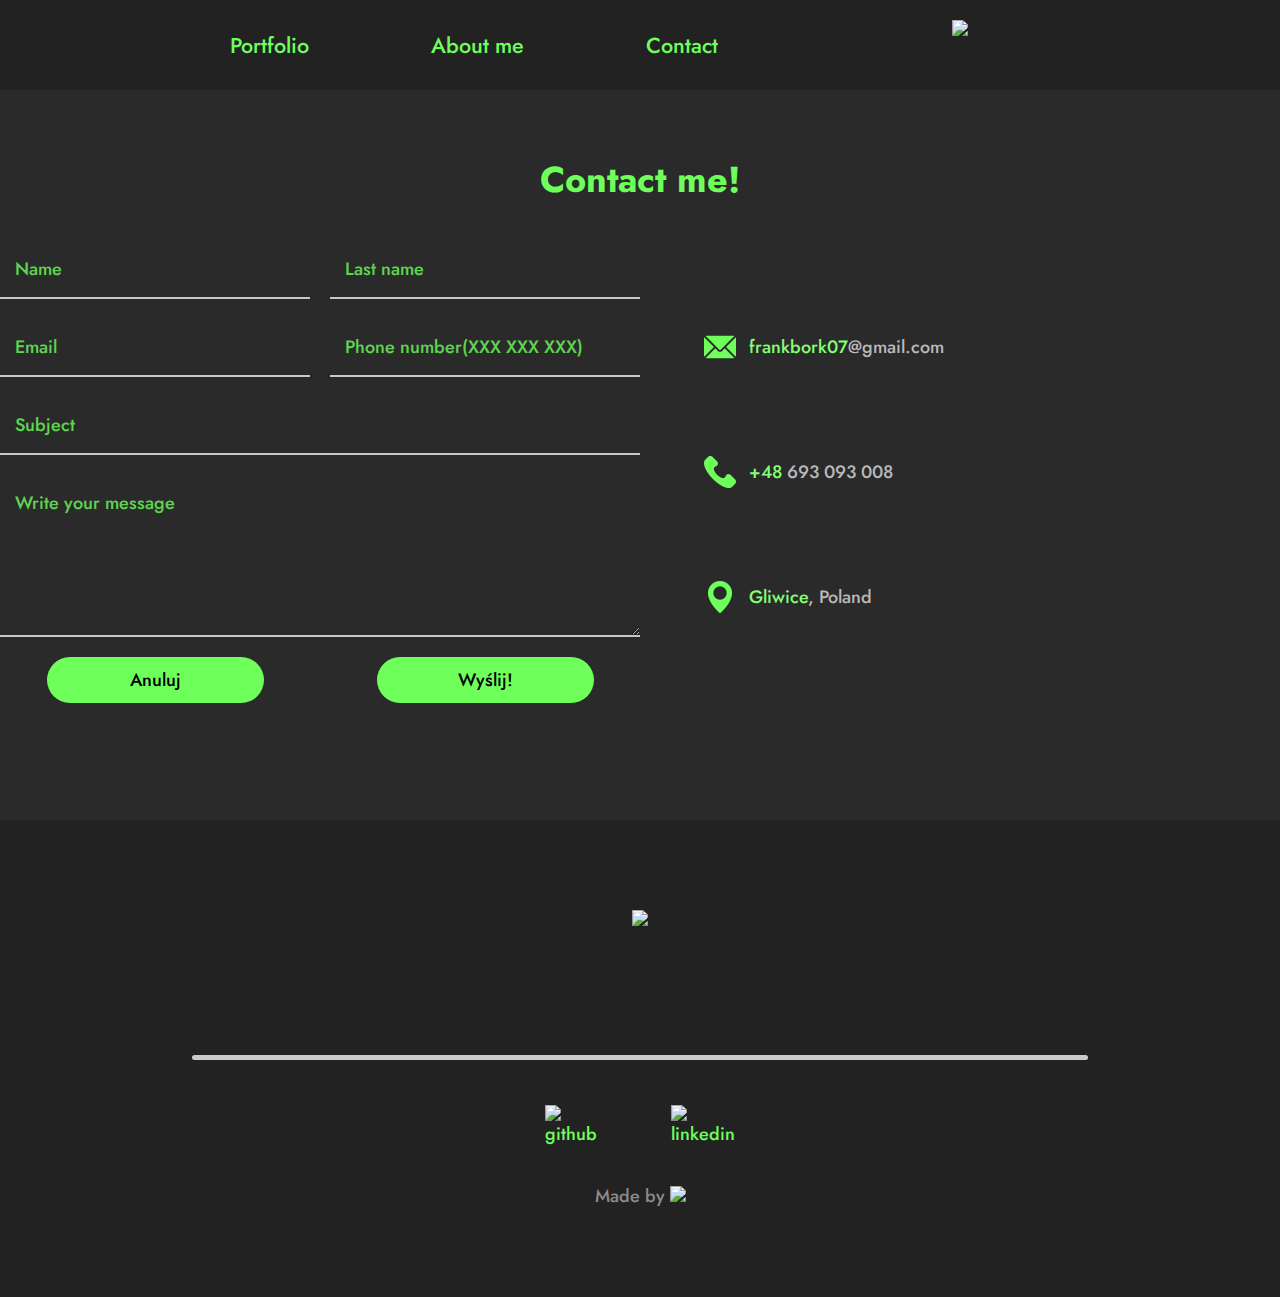
==== contact.html @ 24408348 "Added subpages" ====
<!DOCTYPE html>
<html lang="en">
<head>
    <meta charset="UTF-8">
    <meta http-equiv="X-UA-Compatible" content="IE=edge">
    <meta name="viewport" content="width=device-width, initial-scale=1.0">
    <link rel="preconnect" href="https://fonts.googleapis.com">
    <link rel="preconnect" href="https://fonts.gstatic.com" crossorigin>
    <link href="https://fonts.googleapis.com/css2?family=Jost:ital,wght@0,100;0,200;0,300;0,400;0,500;0,600;0,700;0,800;0,900;1,100;1,200;1,300;1,400;1,500;1,600;1,700;1,800;1,900&display=swap" rel="stylesheet"> 
    <link rel="stylesheet" href="styles/mainstyle.css">
    <link rel="stylesheet" href="styles/contactstyle.css">
    <link rel="icon" href="icons/fb.png">
    <title>F.B | Contact</title>
</head>
<body>
    <nav id="navid" class="show othernav">
        <div class="navlinks">
            <a href="portfolio.html">Portfolio</a>
            <a href="about.html">About me</a>
            <a href="contact.html">Contact</a>
        </div>
        <img src="icons/fb.png">
    </nav>
    <main>
        <h1>Contact me!</h1>
        <section class="kontakt">
            <form action="send.php" accept-charset="ISO-8859-1" method="post" spellcheck="false">
                <input type="text" class="contactinput" name="imie" placeholder="Name" required="required">
                <input type="text" class="contactinput" name="nazwisko" placeholder="Last name" required="required">
                <input type="email" class="contactinput" name="email" placeholder="Email" required="required">
                <input type="text" class="contactinput" name="numertel" placeholder="Phone number(XXX XXX XXX)" pattern="[0-9]{3} [0-9]{3} [0-9]{3}">
                <input type="temat" class="contactsubject" name="temat" placeholder="Subject" required="required">
                <textarea name="message" class="contactmessage" placeholder="Write your message" required="required" rows="5" cols="80"></textarea>
                <input type="reset" value="Anuluj">
                <input type="submit" value="Wyślij!" name="submit">
            </form>
            <section class="contactinfo">
                <div class="infodiv"><img src="icons/mail.png"><span><span>frankbork07</span>@gmail.com</span></div>
                <div class="infodiv"><img src="icons/phone.png"><span><span>+48</span> 693 093 008</span></div>
                <div class="infodiv"><img src="icons/location.png"><span><span>Gliwice</span>, Poland</span></div>
                
            </section>
        </section>
        
    </main>
    <footer>
        <img src="icons/bigfb.png">
        <span class="break"></span>
        <div class="headlinks">
            <a href="https://github.com/Quivty"><img src="icons/github-sign.png" alt="github"></a>
            <a href="https://www.linkedin.com/in/franek-borkowski/"><img src="icons/linkedin-logo.png" alt="linkedin"></a>
        </div>
        <a href="fbork.pl">Made by <img src="icons/fb.png"></a>
</footer>
    
</body>
</html>
---- styles/mainstyle.css ----
html{
    font-size: 18px;
}

body{
    font-family: "Jost";
    font-weight: 500;
    background: #2a2a2a;
    color: #b9b9b9;
}

body>*{
    padding:3vh 0;
}

*{
    padding: 0;
    margin: 0;
}

a{
    color:#6eff5b;
    text-decoration: none;
}

main>h1{
    text-align: center;
    color: #6eff5b;
    padding: 2rem;
}

nav{
    background:#222222;
    width: 100%;
    position: fixed;
    display: grid;
    top: 0;
    z-index: 1;
    grid-auto-flow: column;
    align-items:center;
    grid-template-columns: 1fr 1fr;
    transition: all 0.5s;
    padding: 0;
}
.hide {
    opacity:0;
    top:-50%;
}
.show {
    opacity:1;
    top: 0;
}

.othernav{
    position: sticky;
}

.navlinks{
    justify-self: center;
    display: grid;
    grid-auto-flow:column;
    gap: 50%;
    color:#2a2a2a;
    font-size: 1.2rem;
    white-space: nowrap;
    padding-left: 5vw;
    grid-column: 1;
}
nav>img{
    height: 50px;
    display:block;
    padding: 20px;
    justify-self: center;
    grid-column: 2;
}

.navlinks>a{
    transition: 0.3s;
}

.navlinks>a:hover{
    transform: scale(1.2);
    
}

.numbers{
    height: 50vh;
    display: grid;
    justify-content: center;
    grid-auto-flow: column;
    grid-template-columns: 1fr 1fr 1fr;
    grid-template-areas:
    "h h h"
    "f s t";
    background: linear-gradient(#2a2a2a,#505050,#505050,#2a2a2a);
    font-weight: 500;
}
.numcon{
    text-align: center;

}
.hours,#days,.lines{
    font-size: 2.5rem;
    color:#6eff5b;
}

.numcon>img{
    width: 60px;
}

.headername{
    padding-top: 3vh;
    grid-area: h;
    text-align: center;
    /* display: grid; */
    align-content: start;
    font-weight:600;
    font-size: 1.5rem;
}

.headername:before{
    color: #6eff5b;
    font-weight:700;
    font-size: 1.8rem;
}

.numbers>.headername:before{
    content: "N";
}
.about>.headername:before{
    content: "A";
}
.break{
    border-radius: 5px;
    height: 5px;
    width: 15%;
    display:inline-block;
    background: #cacaca;
}

.about{
    height: 50vh;
}

.abpar{
    text-align: center;
    padding: 0 30%;
    padding-top: 7vh;
    font-size: 1.1rem;
}

footer{
    height: 40vh;
    background: #222222;
    padding-top: 10vh;
    display: grid;
    align-content: start;
    justify-items: center;
}

footer>.break{
    width: 70%;
    margin: 5vh;
}

footer>img{
    height:100px;
}


.headlinks{
    display:grid;
    grid-auto-flow: column;
    justify-content: center;
    gap: 50%;
}

.headlinks>a{
    display: block;
}

.headlinks>a>img{
    transition: 0.3s;
    height: 75px;
}

.headlinks>a>img:hover{
    transform: scale(1.1);
}




footer>a{
    padding: 2rem;
    color:#8a8a8a;
}

footer>a>img{
    height: 1rem;
}

::-webkit-scrollbar{
    width: 5px;
    background-color: #8a8a8a;
    opacity: 0.5;
    border-radius: 5px;
}

::-webkit-scrollbar-thumb{
    background:#6eff5b;
    opacity: 0;
    border-radius: 5px; 
}

::-webkit-scrollbar-thumb:hover{
    background:#6eff5b;
}

/*about*/

.sociallinks{

}

.sociallinks>img{
    width: 100px;
}

@media only screen and (max-width: 950px){

    html{
        font-size: 14px;
    }

    .break{
        width: 50%;
    }

    .navlinks{
        justify-self: start;
        gap: 15%;
    }
    
    nav>img{
        height: 30px;
        justify-self: end;
        padding-right: 10vw
    }

    .numbers{
        padding: 8vh;
        height: fit-content;
        grid-template-columns: 1fr;
        grid-template-areas:
        "h"
        "f"
        "s"
        "t";
        gap: 6vh;
    }

    .hours,#days,.lines{
        font-size: 2rem;
        color:#6eff5b;
    }

    .about{
        height: fit-content;
    }

    .abpar{
        padding: 0 20%;
    }
}
---- styles/contactstyle.css ----
html{
    font-size: 18px;
}

.kontakt{
    display: grid;
    grid-auto-flow: column;
    grid-template-columns: 1fr 1fr;
    margin-bottom: 10vh;
}

form{
    display: grid;
    grid-template-columns: 1fr 1fr;
    grid-template-areas: 
    "i n"
    "e nt"
    "t t"
    "m m"
    "r w";
    gap: 20px;
}

form>*{
    padding: 15px;
    background-color: transparent;
    font-family: 'Jost';
    font-weight: 500;
    font-size: 1rem;
    border: none;
    border-bottom: 2px solid #c8c8c8;
    transition: 0.5s;
    color: white;
}

form>*:focus{
   outline: none;
   caret-color: white;
   border-bottom: 2px solid #6eff5b;
   transition: 0.8s;
}

form>*::placeholder{
    opacity: 0.8;
    color:#6eff5b;
}

input[required="required"]:after{
    content:"*";
    color: red;
}

input[name="imie"]{grid-area: i;}
input[name="nawisko"]{grid-area: n;}
input[name="email"]{grid-area: e;}
input[name="numertel"]{grid-area: nt;}
input[name="temat"]{grid-area: t;}
textarea[name="message"]{grid-area: m;}
input[type="reset"]{grid-area: r;}
input[type="submit"]{grid-area: w;}

input[type="reset"],input[type="submit"]{
        text-align: center;
        color:#000;
        background-color: #6eff5b;
        border: none;
        padding: 10px 30px;
        border-radius: 30px;
        transition: 0.2s;
        width: 70%;
        justify-self: center;
        font-family: 'Jost';
        font-weight: 500;
    }

input[type="reset"]:hover,input[type="submit"]:hover{
    background-color:#6eff5b;
    transform: scale(1.1);
    cursor: pointer;
    box-shadow: 2px 2px 3px #000;
}
form{
    justify-self: center;
}

.sendheader{
    font-weight: 500;
    font-size: 40px;
    text-align: center;
}

.send{
    display:grid;
    gap: 10px;
}
.sendimg{
    justify-self: center;
    height: 200px;
}

.contactinfo{
    display: grid;
    align-content: center;
    gap: 20%;
    margin-left: 5vw;
}

.infodiv{
    display: grid;
    align-items: center;
    grid-auto-flow: column;
    gap: 1vw;
    width: fit-content;
}

.infodiv>img{
    display:inline-block;
    width: 1.8rem;
}

.infodiv>span{
    display: block;
}

.infodiv>span>span{
    color: #84ff74;
}
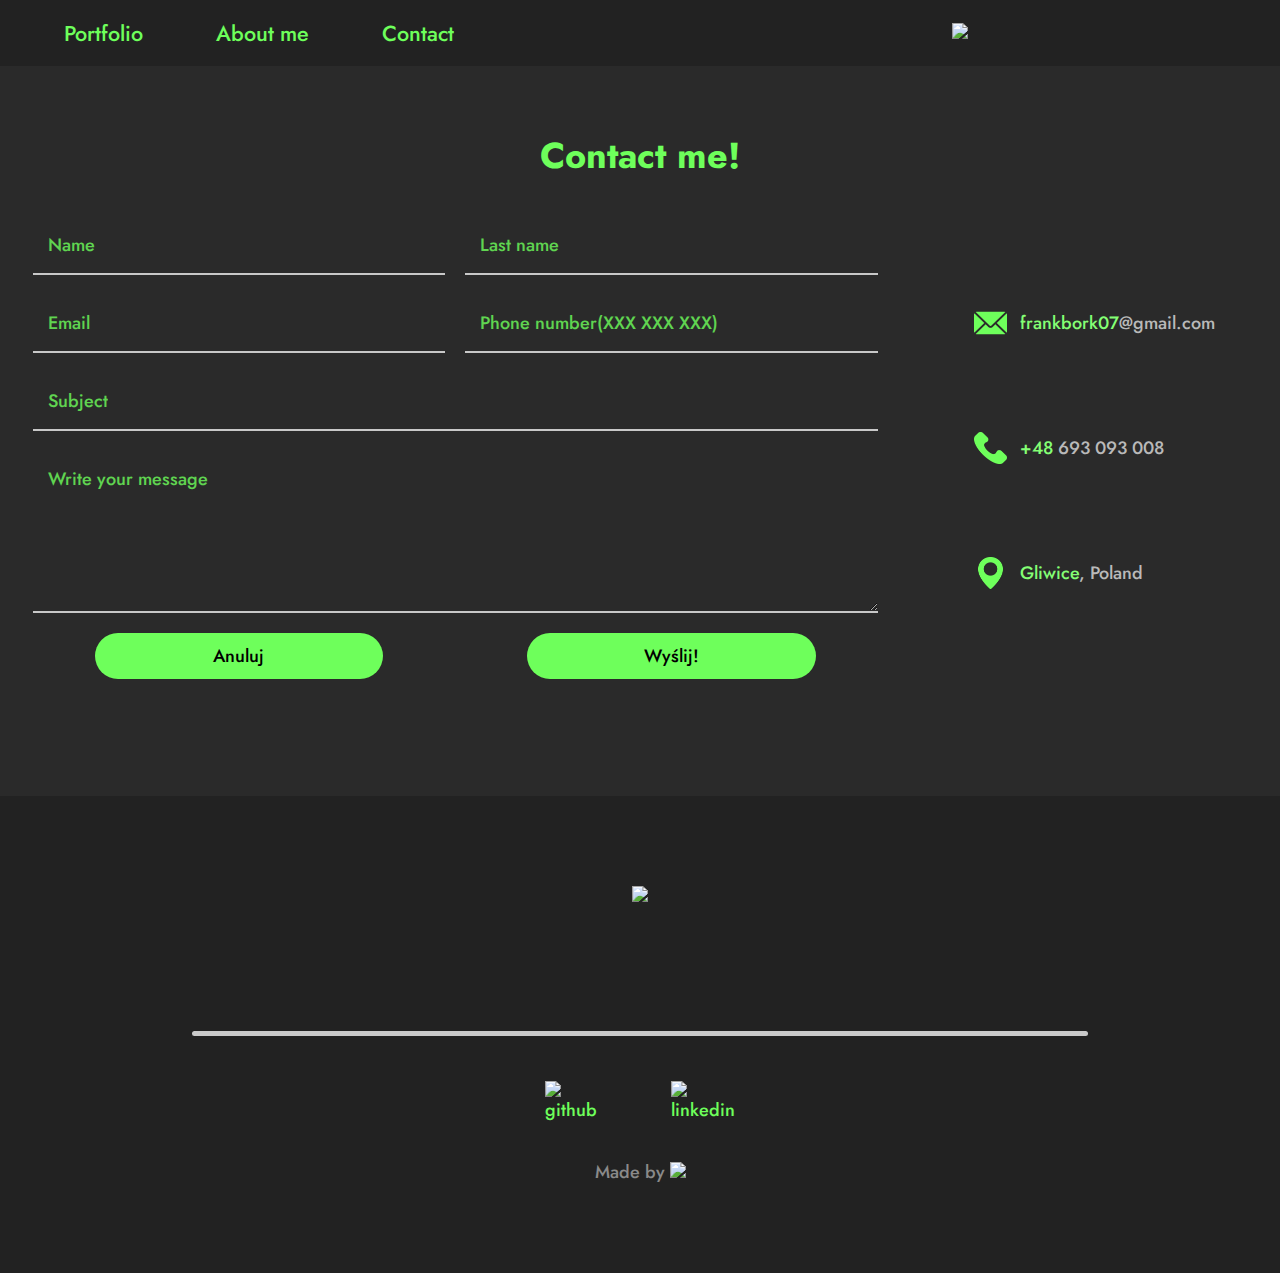
==== commit a97d15c8: "Made contact and about pages more responsive" ====
--- a/contact.html
+++ b/contact.html
@@ -7,8 +7,8 @@
     <link rel="preconnect" href="https://fonts.googleapis.com">
     <link rel="preconnect" href="https://fonts.gstatic.com" crossorigin>
     <link href="https://fonts.googleapis.com/css2?family=Jost:ital,wght@0,100;0,200;0,300;0,400;0,500;0,600;0,700;0,800;0,900;1,100;1,200;1,300;1,400;1,500;1,600;1,700;1,800;1,900&display=swap" rel="stylesheet"> 
-    <link rel="stylesheet" href="styles/mainstyle.css">
     <link rel="stylesheet" href="styles/contactstyle.css">
+    <link rel="stylesheet" href="styles/mainstyle.css"> 
     <link rel="icon" href="icons/fb.png">
     <title>F.B | Contact</title>
 </head>
@@ -19,7 +19,7 @@
             <a href="about.html">About me</a>
             <a href="contact.html">Contact</a>
         </div>
-        <img src="icons/fb.png">
+        <a href="index.html"><img src="icons/fb.png"></a>
     </nav>
     <main>
         <h1>Contact me!</h1>
--- a/styles/contactstyle.css
+++ b/styles/contactstyle.css
@@ -5,7 +5,6 @@
 .kontakt{
     display: grid;
     grid-auto-flow: column;
-    grid-template-columns: 1fr 1fr;
     margin-bottom: 10vh;
 }
 
@@ -43,6 +42,7 @@
 form>*::placeholder{
     opacity: 0.8;
     color:#6eff5b;
+    font-size: 1rem;
 }
 
 input[required="required"]:after{
@@ -79,6 +79,7 @@
     cursor: pointer;
     box-shadow: 2px 2px 3px #000;
 }
+
 form{
     justify-self: center;
 }
@@ -124,4 +125,60 @@
 
 .infodiv>span>span{
     color: #84ff74;
+}
+
+@media only screen and (max-width: 1170px){
+    .kontakt{
+        display: grid;
+        grid-auto-flow: row;
+        margin-bottom: 10vh;
+        gap: 10%;
+    }
+
+    form{
+        grid-template-columns: 1fr;
+        grid-template-areas: 
+        "i"
+        "n"
+        "e"
+        "nt"
+        "t"
+        "m"
+        "r"
+        "w";
+        gap: 20px;
+        padding: 1vw;
+    }
+
+    form>*{
+        width: 80%;
+        justify-self: center;
+    }
+
+    .sendheader{
+        font-weight: 500;
+        font-size: 15px;
+        text-align: center;
+    }
+    
+    .send{
+        display:grid;
+        gap: 10px;
+    }
+    .sendimg{
+        justify-self: center;
+        height: 100px;
+    }
+    .contactheader{
+        text-align: center;
+        font-weight: 500;
+        font-size: 30px;
+    }
+
+    .contactinfo{
+        gap: 5vw;
+    }
+
+    input[type="reset"],input[type="submit"]{width: 40vw;}
+    
 }--- a/styles/mainstyle.css
+++ b/styles/mainstyle.css
@@ -21,6 +21,10 @@
 a{
     color:#6eff5b;
     text-decoration: none;
+}
+
+main{
+    height: fit-content;
 }
 
 main>h1{
@@ -56,22 +60,26 @@
 }
 
 .navlinks{
-    justify-self: center;
+    justify-self: start;
     display: grid;
     grid-auto-flow:column;
-    gap: 50%;
+    gap: 30%;
     color:#2a2a2a;
     font-size: 1.2rem;
     white-space: nowrap;
     padding-left: 5vw;
     grid-column: 1;
 }
-nav>img{
-    height: 50px;
+
+nav>a{
     display:block;
     padding: 20px;
     justify-self: center;
     grid-column: 2;
+}
+
+nav>a>img{
+    height: 50px;
 }
 
 .navlinks>a{
@@ -167,6 +175,14 @@
     height:100px;
 }
 
+footer>a{
+    padding: 2rem;
+    color:#8a8a8a;
+}
+
+footer>a>img{
+    height: 1rem;
+}
 
 .headlinks{
     display:grid;
@@ -189,17 +205,6 @@
 }
 
 
-
-
-footer>a{
-    padding: 2rem;
-    color:#8a8a8a;
-}
-
-footer>a>img{
-    height: 1rem;
-}
-
 ::-webkit-scrollbar{
     width: 5px;
     background-color: #8a8a8a;
@@ -217,15 +222,7 @@
     background:#6eff5b;
 }
 
-/*about*/
-
-.sociallinks{
-
-}
-
-.sociallinks>img{
-    width: 100px;
-}
+
 
 @media only screen and (max-width: 950px){
 
@@ -235,6 +232,10 @@
 
     .break{
         width: 50%;
+    }
+
+    main{
+        height: fit-content;
     }
 
     .navlinks{
@@ -242,10 +243,14 @@
         gap: 15%;
     }
     
-    nav>img{
+    nav>a{
+        justify-self: end;
+        padding-right: 10vw;
+    }
+
+    nav>a>img{
         height: 30px;
-        justify-self: end;
-        padding-right: 10vw
+
     }
 
     .numbers{
@@ -270,6 +275,28 @@
     }
 
     .abpar{
-        padding: 0 20%;
+        padding: 0 10%;
+    }
+
+    footer{
+        height: 40vh;
+        background: #222222;
+        padding-top: 10vh;
+        display: grid;
+        align-content: start;
+        justify-items: center;
+    }
+    
+    footer>.break{
+        width: 80%;
+        margin: 2vh;
+    }
+    
+    footer>img{
+        height:60px;
+    }
+
+    .headlinks>a>img{
+        height: 40px;
     }
 }